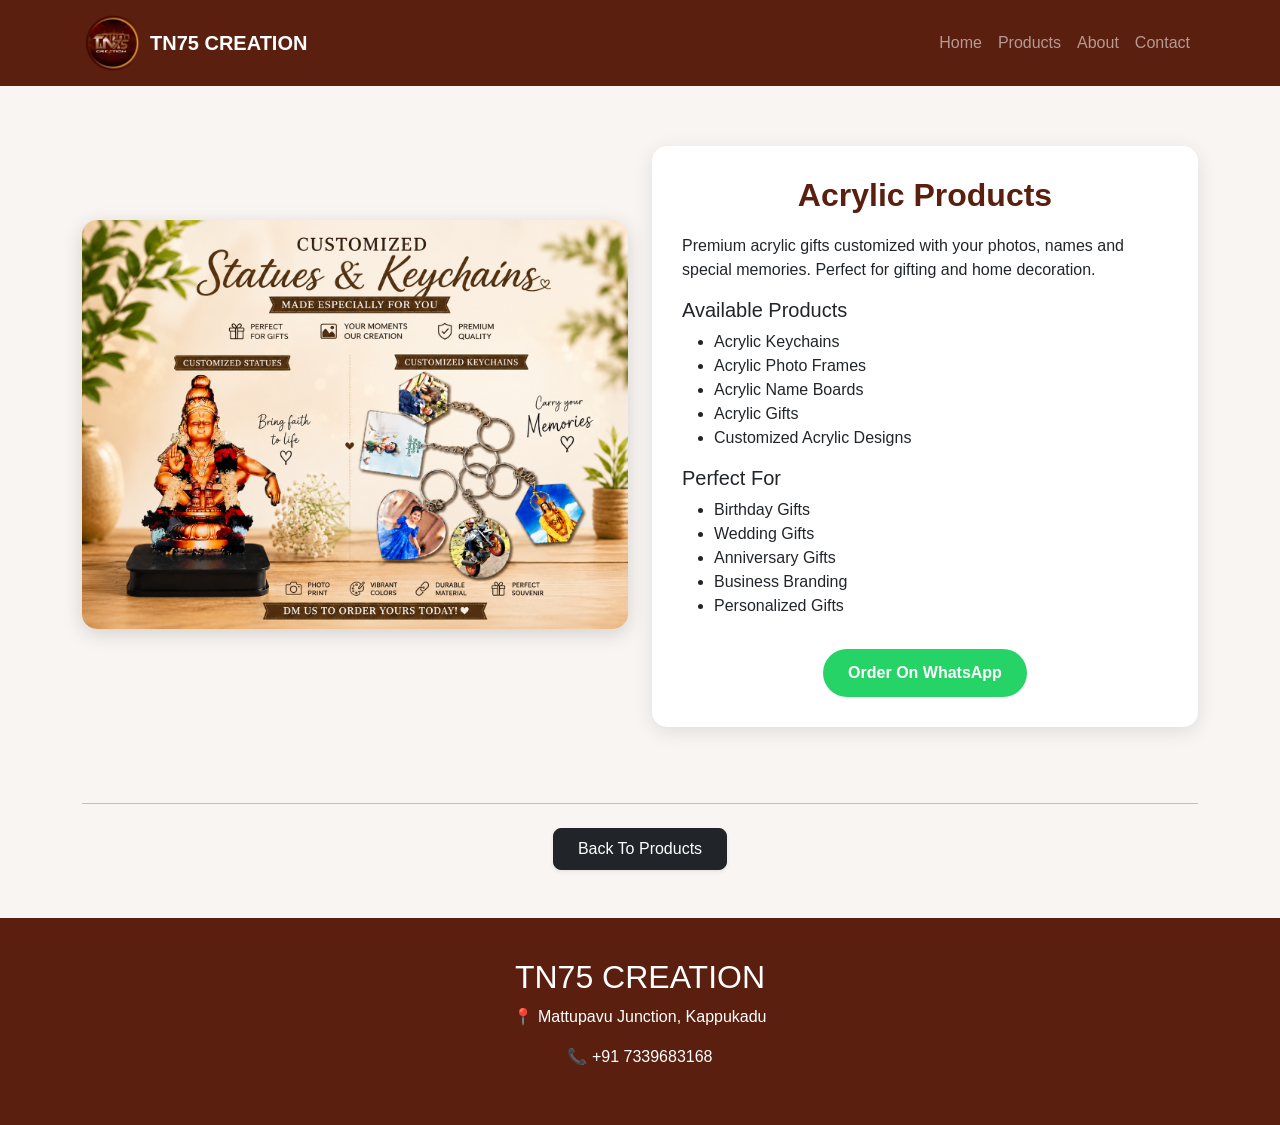
==== acrylic.html @ 9698ff24 "image size modified" ====
<!DOCTYPE html>
<html lang="en">

<head>
    <meta charset="UTF-8">
    <meta name="viewport" content="width=device-width, initial-scale=1.0">
    <title>Acrylic Products | TN75 Creation</title>
    <script src="script.js"></script>
    <link href="https://cdn.jsdelivr.net/npm/bootstrap@5.3.3/dist/css/bootstrap.min.css" rel="stylesheet">
    <link rel="stylesheet" href="style.css">
    <script src="https://cdn.jsdelivr.net/npm/bootstrap@5.3.8/dist/js/bootstrap.bundle.min.js" integrity="sha384-FKyoEForCGlyvwx9Hj09JcYn3nv7wiPVlz7YYwJrWVcXK/BmnVDxM+D2scQbITxI" crossorigin="anonymous"></script>
</head>

<body>


    <div id="navbar-placeholder"></div>

    <section class="hero">
        <div class="container">

            <div class="row align-items-center">

                <div class="col-lg-6 mb-4 image">
                    <img src="images/acrylic.png" class="product-img">
                </div>

                <div class="col-lg-6">

                    <div class="info-box">

                        <h2 class="section-title">
                            Acrylic Products
                        </h2>

                        <p>
                            Premium acrylic gifts customized with your photos, names and special memories.
                            Perfect for gifting and home decoration.
                        </p>

                        <h5>Available Products</h5>

                        <ul>
                            <li>Acrylic Keychains</li>
                            <li>Acrylic Photo Frames</li>
                            <li>Acrylic Name Boards</li>
                            <li>Acrylic Gifts</li>
                            <li>Customized Acrylic Designs</li>
                        </ul>

                        <h5>Perfect For</h5>

                        <ul>
                            <li>Birthday Gifts</li>
                            <li>Wedding Gifts</li>
                            <li>Anniversary Gifts</li>
                            <li>Business Branding</li>
                            <li>Personalized Gifts</li>
                        </ul>

                        <div class="text-center">
                        <a href="https://wa.me/917339683168" target="_blank" class="whatsapp-btn ">
                            Order On WhatsApp
                        </a>
                        </div>

                    </div>

                </div>
            </div>
        </div>
    </section>

    <div id="back-button-placeholder"></div>

    <div id="footer-placeholder"></div>

</body>
</html>
---- style.css ----
body {
    font-family: Segoe UI, sans-serif;
    background: #f8f5f2;
}

/* Navbar */

.custom-nav,
.navbar {
    background: #5a1f0f;
}


.hero {
    padding: 60px 0;
}

#home.hero {
    background: linear-gradient(135deg, #2b0d08 0%, #5a1e13 40%, #8b4513 100%);
    min-height: 100vh;
    display: flex;
    align-items: center;
    justify-content: center;
    color: white;
    overflow: hidden;
    padding: 100px 20px;
}

.hero-logo {
    width: 220px;
    filter: drop-shadow(0 0 25px rgba(212, 164, 75, .7));
}

.hero h1 {
    font-size: 60px;
    font-weight: bold;
}


.service-card {
    background: white;
    padding: 20px;
    border-radius: 20px;
    text-align: center;
    box-shadow: 0 4px 15px rgba(0, 0, 0, .1);
    transition: .3s;
    height: 100%;
    display: flex;
    flex-direction: column;
}

.service-card:hover {
    transform: translateY(-10px);
}

.service-card h5 {
    margin-top: 15px;
    font-size: 20px;
    font-weight: 600;
    color: #333;
}

.img-size {
    width: auto;
    height: 240px;
    object-fit: cover;
    border-radius: 10px;
}

.img-size2 {
    object-fit: cover;
    border-radius: 10px;
}

.product-img {
    width: 100%;
    border-radius: 15px;
    box-shadow: 0 5px 20px rgba(0, 0, 0, .15);
}

.info-box {
    background: white;
    padding: 30px;
    border-radius: 15px;
    box-shadow: 0 5px 20px rgba(0, 0, 0, .1);
}

.section-title {
    color: #5a1f0f;
    font-weight: bold;
    margin-bottom: 20px;
    text-align: center;
}

.whatsapp-btn {
    background: #25D366;
    color: white;
    padding: 12px 25px;
    border-radius: 30px;
    text-decoration: none;
    font-weight: bold;
    display: inline-block;
    margin-top: 15px;
}

.whatsapp-btn:hover {
    background: #1ebe5d;
    color: white;
}


.about-section {
    background: white;
    padding: 80px 20px;
}

/*Footer */

.footer {
    background: #5a1f0f;
    color: white;
    padding: 40px;
    text-align: center;
}

/* Floating WhatsApp*/

.whatsapp {
    position: fixed;
    right: 20px;
    bottom: 20px;
    background: #25D366;
    color: white;
    padding: 12px 20px;
    border-radius: 50px;
    text-decoration: none;
    font-weight: 700;
    display: flex;
    align-items: center;
    gap: 10px;
    box-shadow: 0 5px 20px rgba(37, 211, 102, .4);
    z-index: 9999;
    transition: .3s;
    animation: whatsappJump 1s infinite ease-in-out;
}

.whatsapp:hover {
    background: #1ebe5d;
    color: white;
    transform: translateY(-3px);
    animation-play-state: paused;
}

@keyframes whatsappJump {

    0%,
    100% {
        transform: translateY(0);
    }

    50% {
        transform: translateY(-12px);
    }
}


.service-card {
    background: #ffffff;
    border-radius: 16px;
    padding: 20px;
    text-align: center;
    box-shadow: 0 10px 30px rgba(0, 0, 0, 0.05);
    transition: all 0.3s ease-in-out;
    border: 1px solid rgba(0, 0, 0, 0.03);
}


.service-card:hover {
    transform: translateY(-10px);
    box-shadow: 0 15px 35px rgba(255, 193, 7, 0.2);
    border-color: #ffc107;
}


/* .img-size {
    object-fit: cover;
    border-radius: 12px;
    transition: transform 0.3s ease;
    margin-bottom: 15px;
}

.service-card:hover .img-size {
    transform: scale(1.05); 
}

.service-card h5 {
    font-weight: 600;
    font-size: 1.1rem;
    margin-top: 10px;
    color: #212529;
}


.mobile-slider {
    display: none;
}
.desktop-grid {
    display: flex;
}

.mobile-slider-wrapper {
    display: none;
}

@media (max-width: 576px) {
    .mobile-slider-wrapper {
        display: block;
        margin-bottom: 30px;
    }

    .service-card.preview-mode {
        background: #f8f9fa;
        border: 2px dashed #ffc107; 
        margin: 0 10px;
    }
    .mobile-full-grid .col-12 {
        margin-bottom: 25px;
    }

    .service-card {
        background: #ffffff;
        border-radius: 16px;
        padding: 15px;
        text-align: center;
        box-shadow: 0 8px 20px rgba(0, 0, 0, 0.06);
    }

    .img-size {
        width: 100%;
        height: 220px;
        object-fit: cover;
        border-radius: 12px;
    }
} */
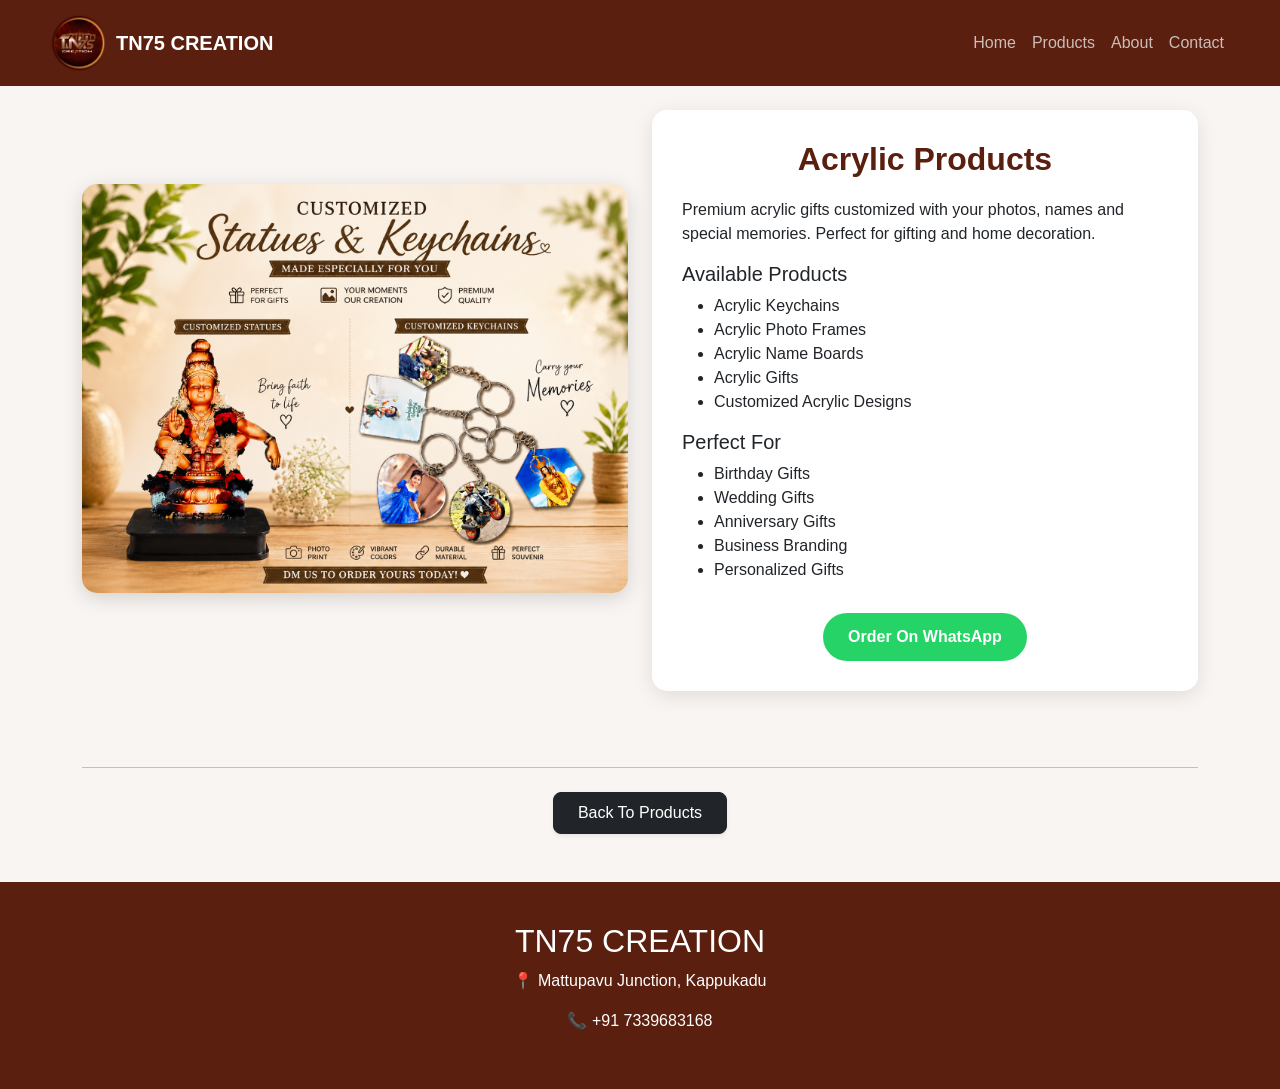
==== commit cbe1f533: "About page added" ====
--- a/acrylic.html
+++ b/acrylic.html
@@ -5,6 +5,7 @@
     <meta charset="UTF-8">
     <meta name="viewport" content="width=device-width, initial-scale=1.0">
     <title>Acrylic Products | TN75 Creation</title>
+    <link rel="icon" type="image/png" href="images/Logo.png">
     <script src="script.js"></script>
     <link href="https://cdn.jsdelivr.net/npm/bootstrap@5.3.3/dist/css/bootstrap.min.css" rel="stylesheet">
     <link rel="stylesheet" href="style.css">
--- a/style.css
+++ b/style.css
@@ -1,6 +1,7 @@
 body {
     font-family: Segoe UI, sans-serif;
     background: #f8f5f2;
+    padding-top: 50px;
 }
 
 /* Navbar */
@@ -70,6 +71,16 @@
 .img-size2 {
     object-fit: cover;
     border-radius: 10px;
+}
+
+.service-card2 h5 {
+    margin-top: 40px;
+}
+
+@media (min-width:450px) {
+    .jercy {
+        margin-top: -21px;
+    }
 }
 
 .product-img {
@@ -182,6 +193,16 @@
 }
 
 
+.navbar-nav .nav-link {
+    opacity: 0.7;
+    transition: opacity 0.3s ease;
+}
+
+.navbar-nav .nav-link:hover {
+    opacity: 1 !important;
+    color: #ffffff !important;
+}
+
 /* .img-size {
     object-fit: cover;
     border-radius: 12px;
